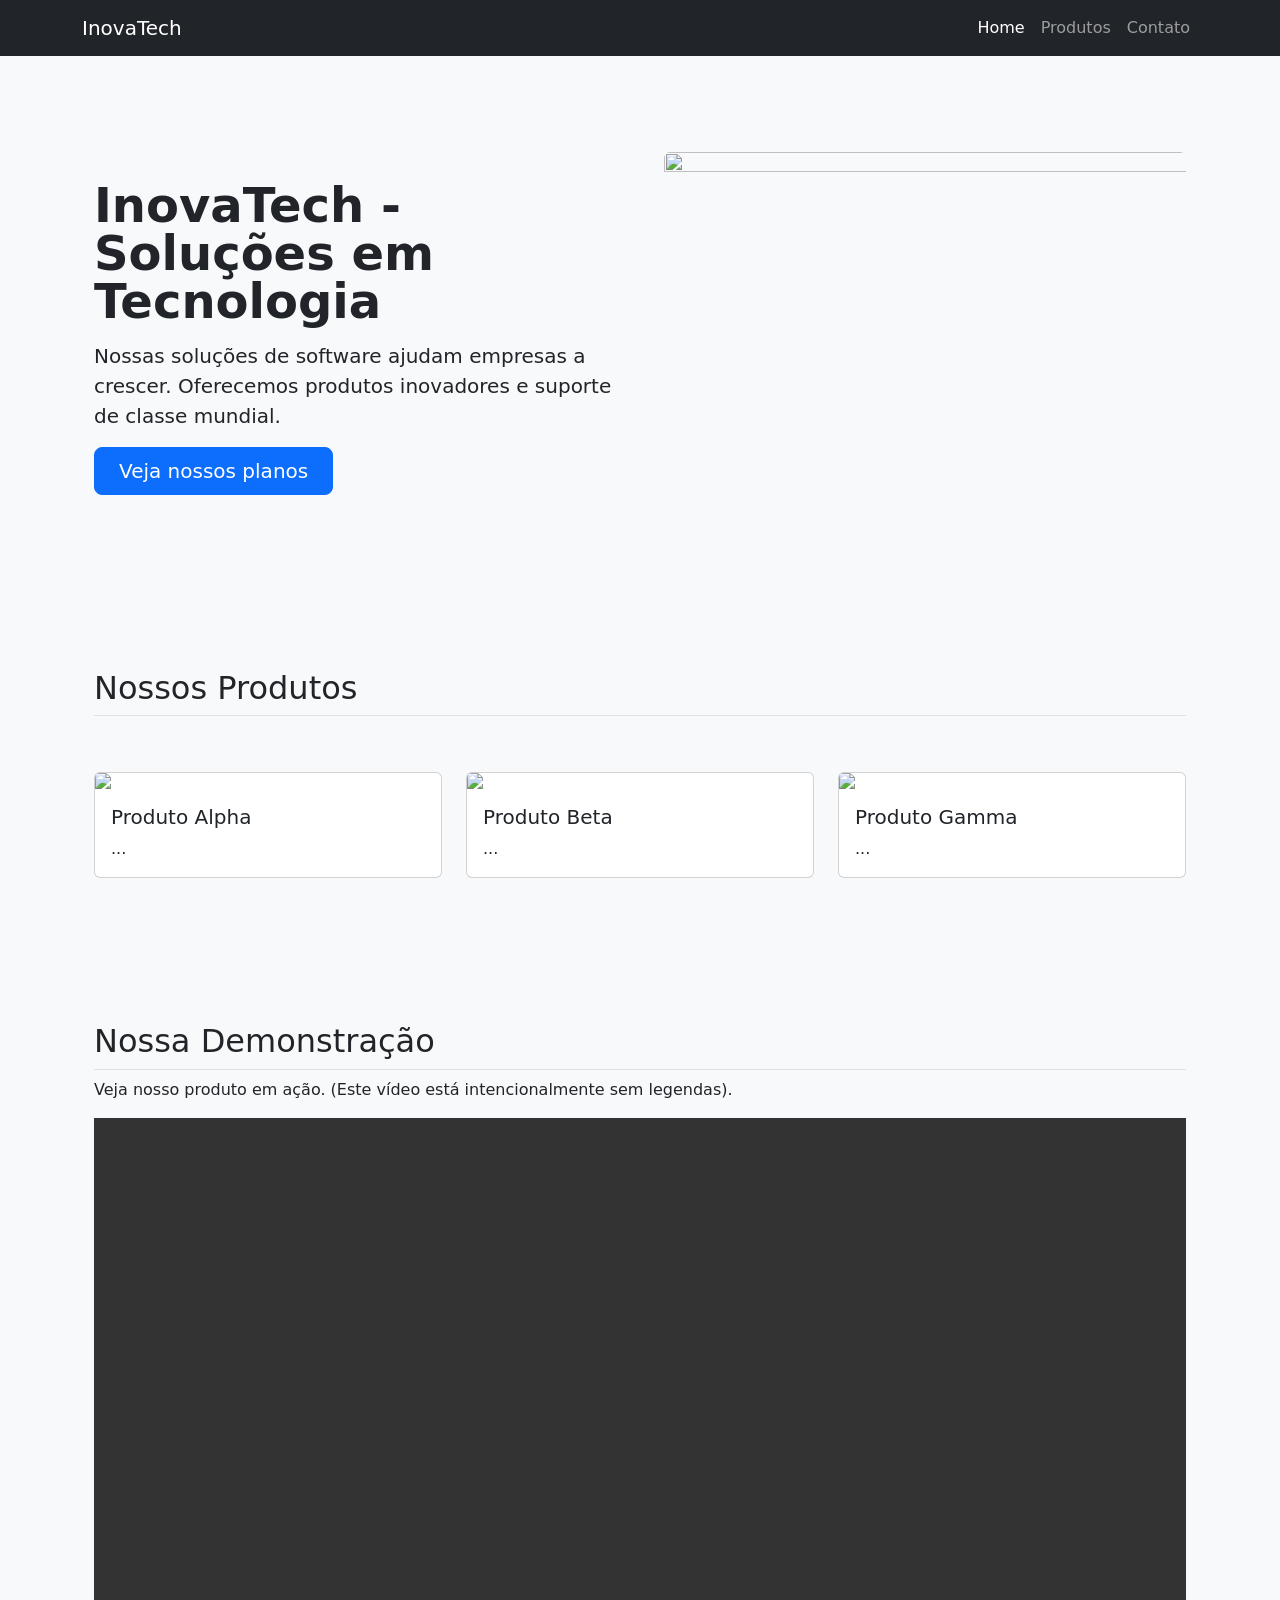
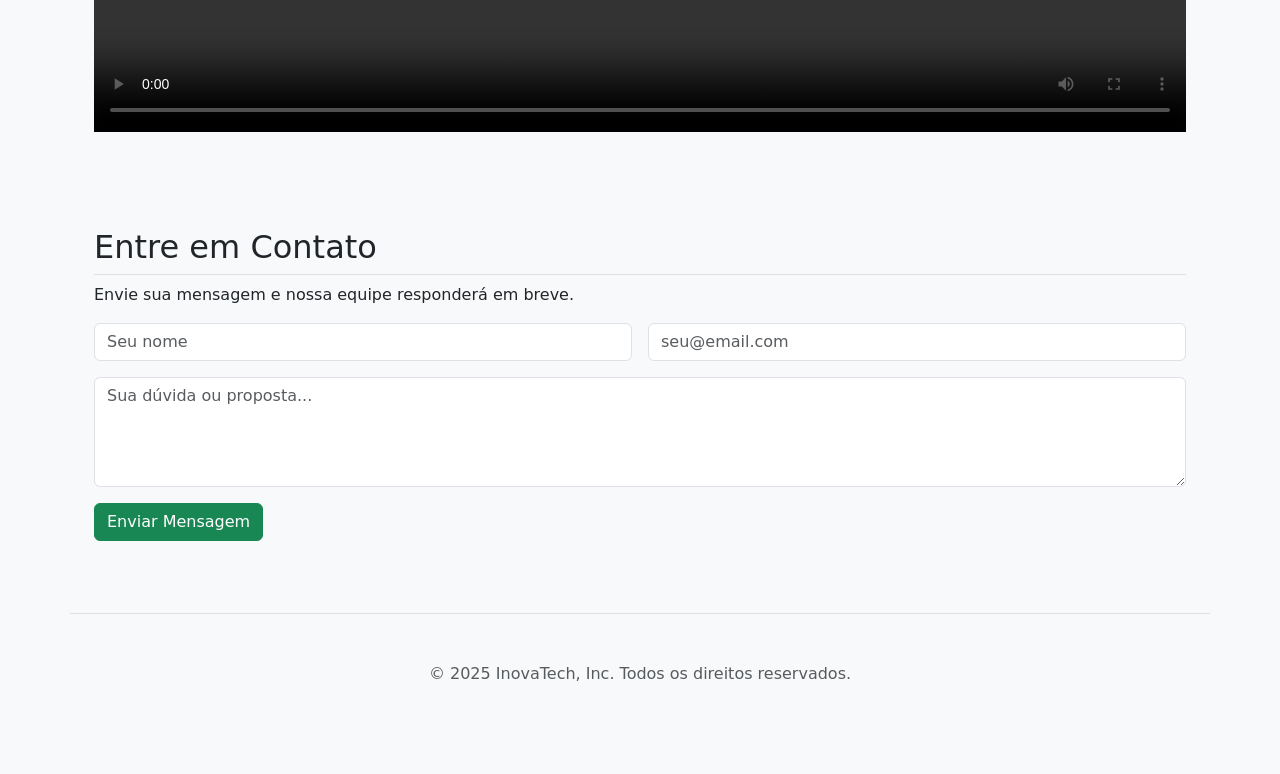
==== antes.html @ 448e654a "Protótipo do Flask com 8 perfis" ====
<!doctype html>
<html lang="pt-br">
  <head>
    <meta charset="utf-8">
    <meta name="viewport" content="width=device-width, initial-scale=1">
    <title>InovaTech - Nosso Site (QUEBRADO)</title>
    
    <link href="https://cdn.jsdelivr.net/npm/bootstrap@5.3.3/dist/css/bootstrap.min.css" rel="stylesheet" integrity="sha384-QWTKZyjpPEjISv5WaRU9OFeRpok6YctnYmDr5pNlyT2bRjXh0JMhjY6hW+ALEwIH" crossorigin="anonymous">
    
    <style>
        *:focus {
        outline: none !important; 
        }
    </style>
    
    <link rel="stylesheet" href="https://cdn.jsdelivr.net/npm/bootstrap-icons@1.11.3/font/bootstrap-icons.min.css">
  </head>
  
  <body class="bg-light">

    <nav class="navbar navbar-expand-lg navbar-dark bg-dark">
      <div class="container">
        <a class="navbar-brand" href="#">InovaTech</a>
        <button class="navbar-toggler" type="button" data-bs-toggle="collapse" data-bs-target="#navbarNav" aria-controls="navbarNav" aria-expanded="false" aria-label="Toggle navigation">
          <span class="navbar-toggler-icon"></span>
        </button>
        <div class="collapse navbar-collapse" id="navbarNav">
          <ul class="navbar-nav ms-auto">
            <li class="nav-item">
              <a class="nav-link active" aria-current="page" href="#">Home</a>
            </li>
            <li class="nav-item">
              <a class="nav-link" href="#produtos">Produtos</a>
            </li>
            <li class="nav-item">
              <a class="nav-link" href="#contato">Contato</a>
            </li>
          </ul>
        </div>
      </div>
    </nav>

    <div class="container col-xxl-8 px-4 py-5">
      <div class="row flex-lg-row-reverse align-items-center g-5 py-5">
        <div class="col-10 col-sm-8 col-lg-6">
          <img src="https://images.pexels.com/photos/1029757/pexels-photo-1029757.jpeg?auto=compress&cs=tinysrgb&w=700&h=500" class="d-block mx-lg-auto img-fluid rounded" width="700" height="500" loading="lazy">
        </div>
        <div class="col-lg-6">
          <h1 class="display-5 fw-bold lh-1 mb-3">InovaTech - Soluções em Tecnologia</h1>
          <p class="lead">Nossas soluções de software ajudam empresas a crescer. Oferecemos produtos inovadores e suporte de classe mundial.</p>
          <div class="d-grid gap-2 d-md-flex justify-content-md-start">
            <div class="btn btn-primary btn-lg px-4 me-md-2" onclick="alert('Clicado!')">Veja nossos planos</div>
          </div>
        </div>
      </div>
    </div>

    <div class="container px-4 py-5" id="produtos">
      <h2 class="pb-2 border-bottom">Nossos Produtos</h2>
      <div class="row g-4 py-5 row-cols-1 row-cols-lg-3">
        
        <div class="col">
          <div class="card h-100">
            <img src="https://images.pexels.com/photos/1602726/pexels-photo-1602726.jpeg?auto=compress&cs=tinysrgb&w=500" class="card-img-top">
            <div class="card-body"> <h5 class="card-title">Produto Alpha</h5> ... </div>
          </div>
        </div>
        
        <div class="col">
          <div class="card h-100">
            <img src="https://images.pexels.com/photos/7947999/pexels-photo-7947999.jpeg?auto=compress&cs=tinysrgb&w=500" class="card-img-top">
            <div class="card-body"> <h5 class="card-title">Produto Beta</h5> ... </div>
          </div>
        </div>
        
        <div class="col">
          <div class="card h-100">
            <img src="https://images.pexels.com/photos/3184465/pexels-photo-3184465.jpeg?auto=compress&cs=tinysrgb&w=500" class="card-img-top">
            <div class="card-body"> <h5 class="card-title">Produto Gamma</h5> ... </div>
          </div>
        </div>

      </div>
    </div>

    <div class="container px-4 py-5" id="video-demo">
      <h2 class="pb-2 border-bottom">Nossa Demonstração</h2>
      <p>Veja nosso produto em ação. (Este vídeo está intencionalmente sem legendas).</p>
      <div class="ratio ratio-16x9">
        <video controls width="100%">
          <source src="https://videos.pexels.com/video-files/3209828/3209828-sd_640_360_25fps.mp4" type="video/mp4">
          Seu navegador não suporta a tag de vídeo.
        </video>
      </div>
    </div>

    <div class="container px-4 py-5" id="contato">
      <h2 class="pb-2 border-bottom">Entre em Contato</h2>
      <p>Envie sua mensagem e nossa equipe responderá em breve.</p>
      
      <form class="row g-3">
        <div class="col-md-6">
          <input type="text" class="form-control" id="inputNome" placeholder="Seu nome">
        </div>
        <div class="col-md-6">
          <input type="email" class="form-control" id="inputEmail" placeholder="seu@email.com">
        </div>
        <div class="col-12">
          <textarea class="form-control" id="inputMensagem" rows="4" placeholder="Sua dúvida ou proposta..."></textarea>
        </div>
        <div class="col-12">
          <button type="submit" class="btn btn-success">Enviar Mensagem</button>
        </div>
      </form>
    </div>

    <footer class="container py-5 my-4 border-top">
      <p class="text-center text-muted">&copy; 2025 InovaTech, Inc. Todos os direitos reservados.</p>
    </footer>

    <script src="https://cdn.jsdelivr.net/npm/bootstrap@5.3.3/dist/js/bootstrap.bundle.min.js" integrity="sha384-YvpcrYf0tY3lHB60NNkmXc5s9fDVZLESaAA55NDzOxhy99aS4/pDb/0pGEXjM5By" crossorigin="anonymous"></script>
  </body>
</html>
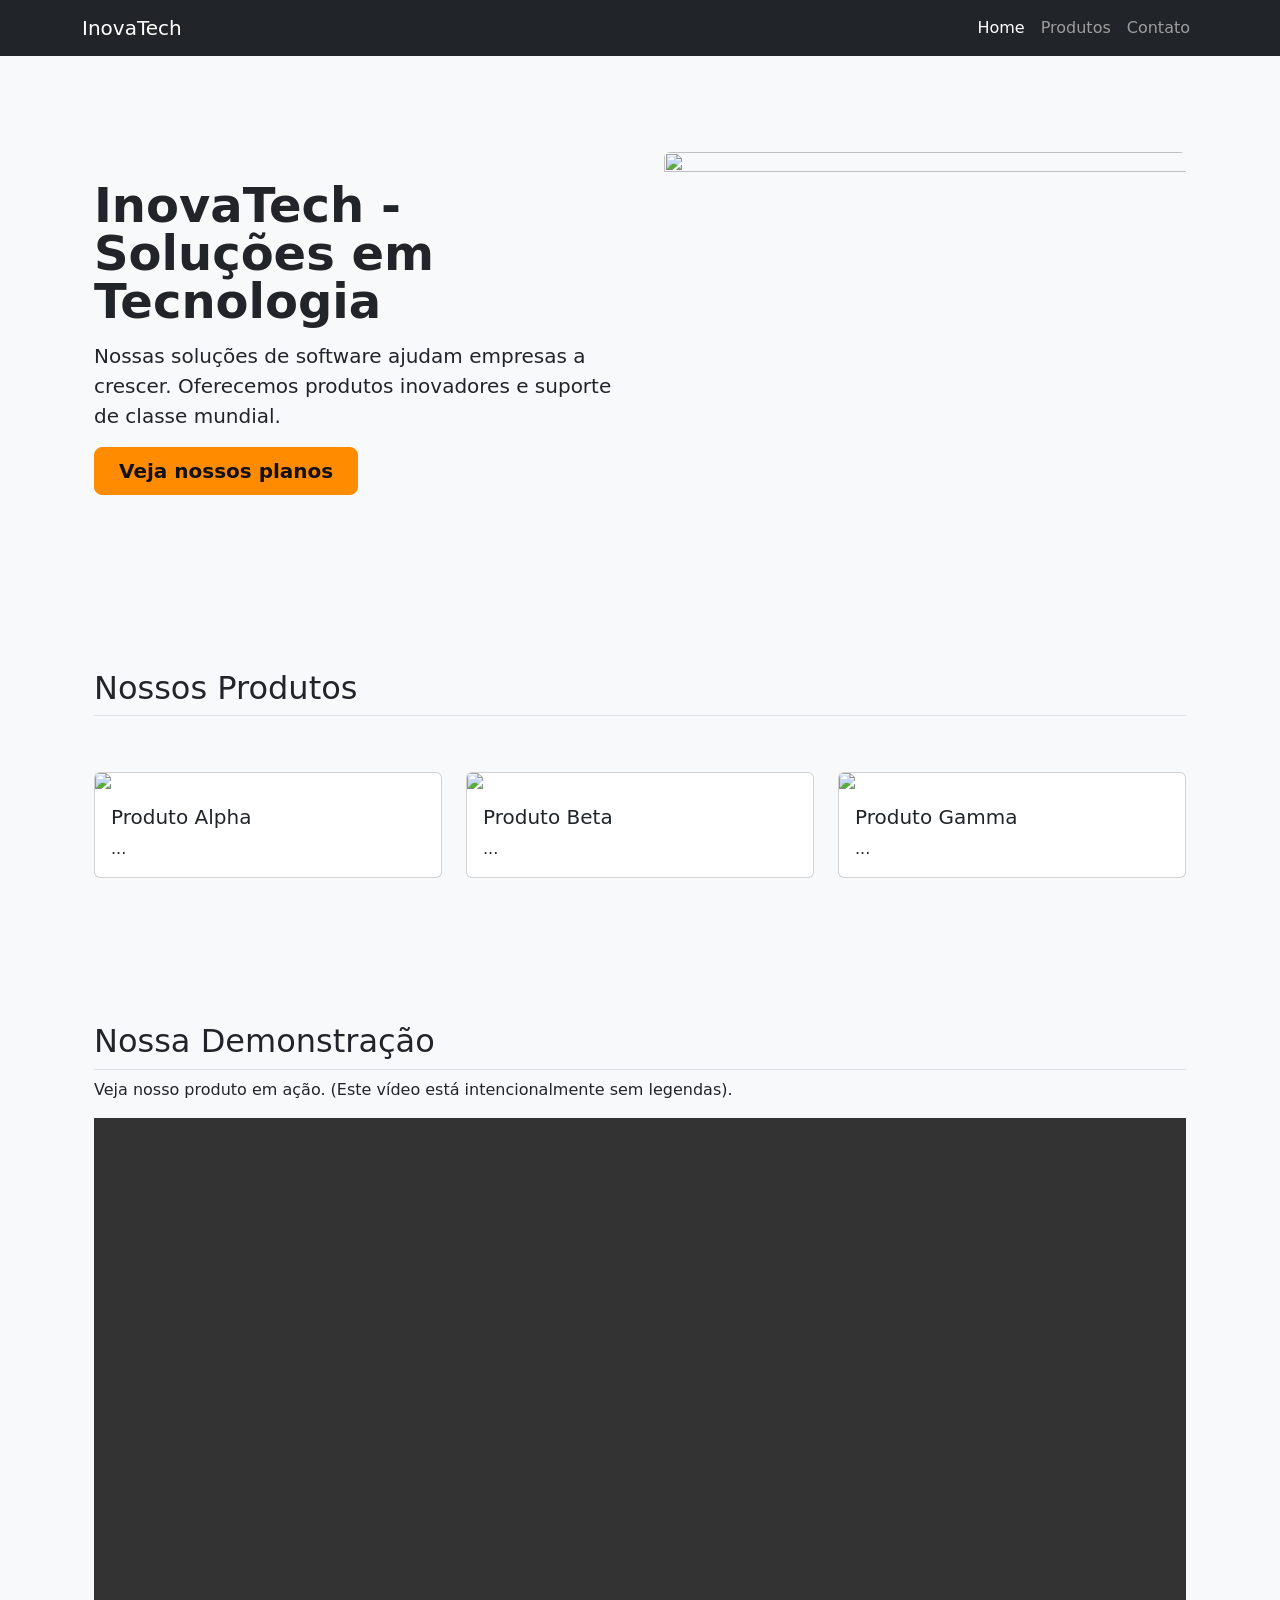
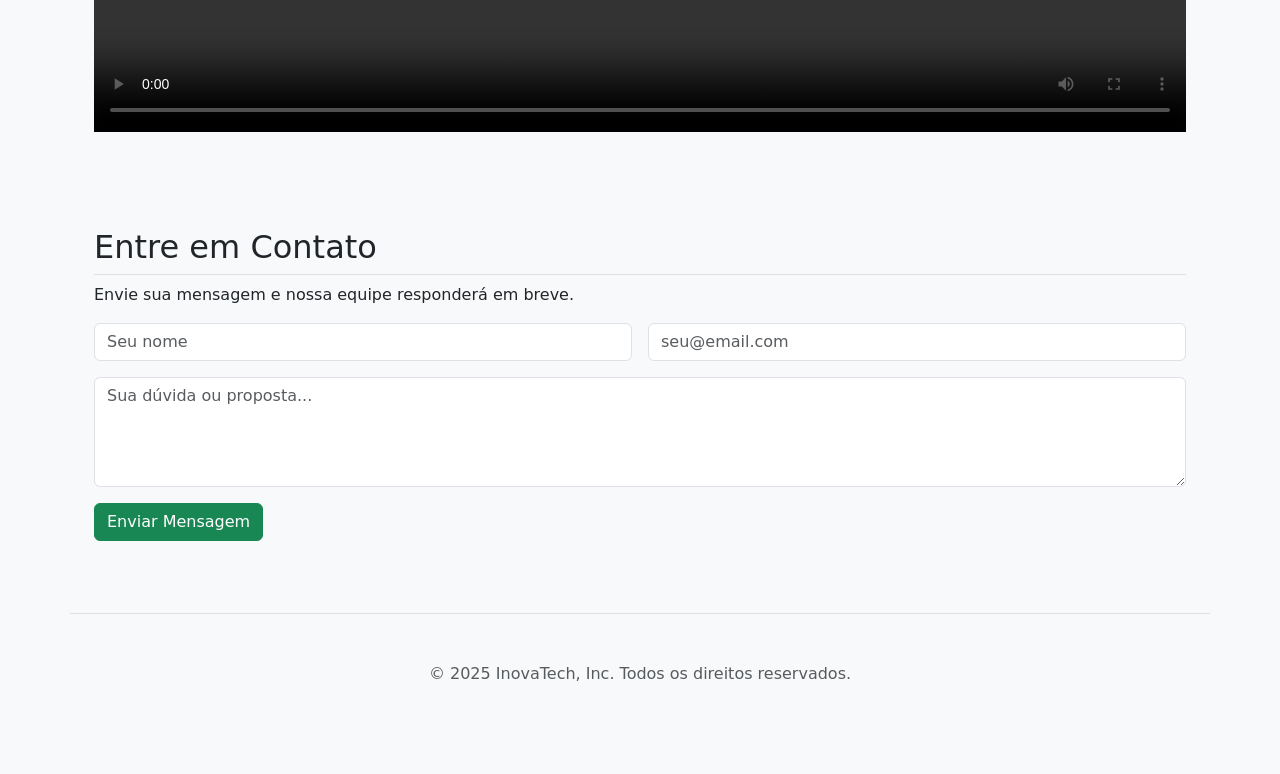
==== commit d0866150: "Algumas mudanças. Pode ter erros, estou cansado" ====
--- a/antes.html
+++ b/antes.html
@@ -10,6 +10,13 @@
     <style>
         *:focus {
         outline: none !important; 
+        }
+
+        .btn-primary {
+          background-color: #FF8C00 !important;
+          border-color: #FF8C00 !important;
+          color: #111 !important;
+          font-weight: bold;
         }
     </style>
     
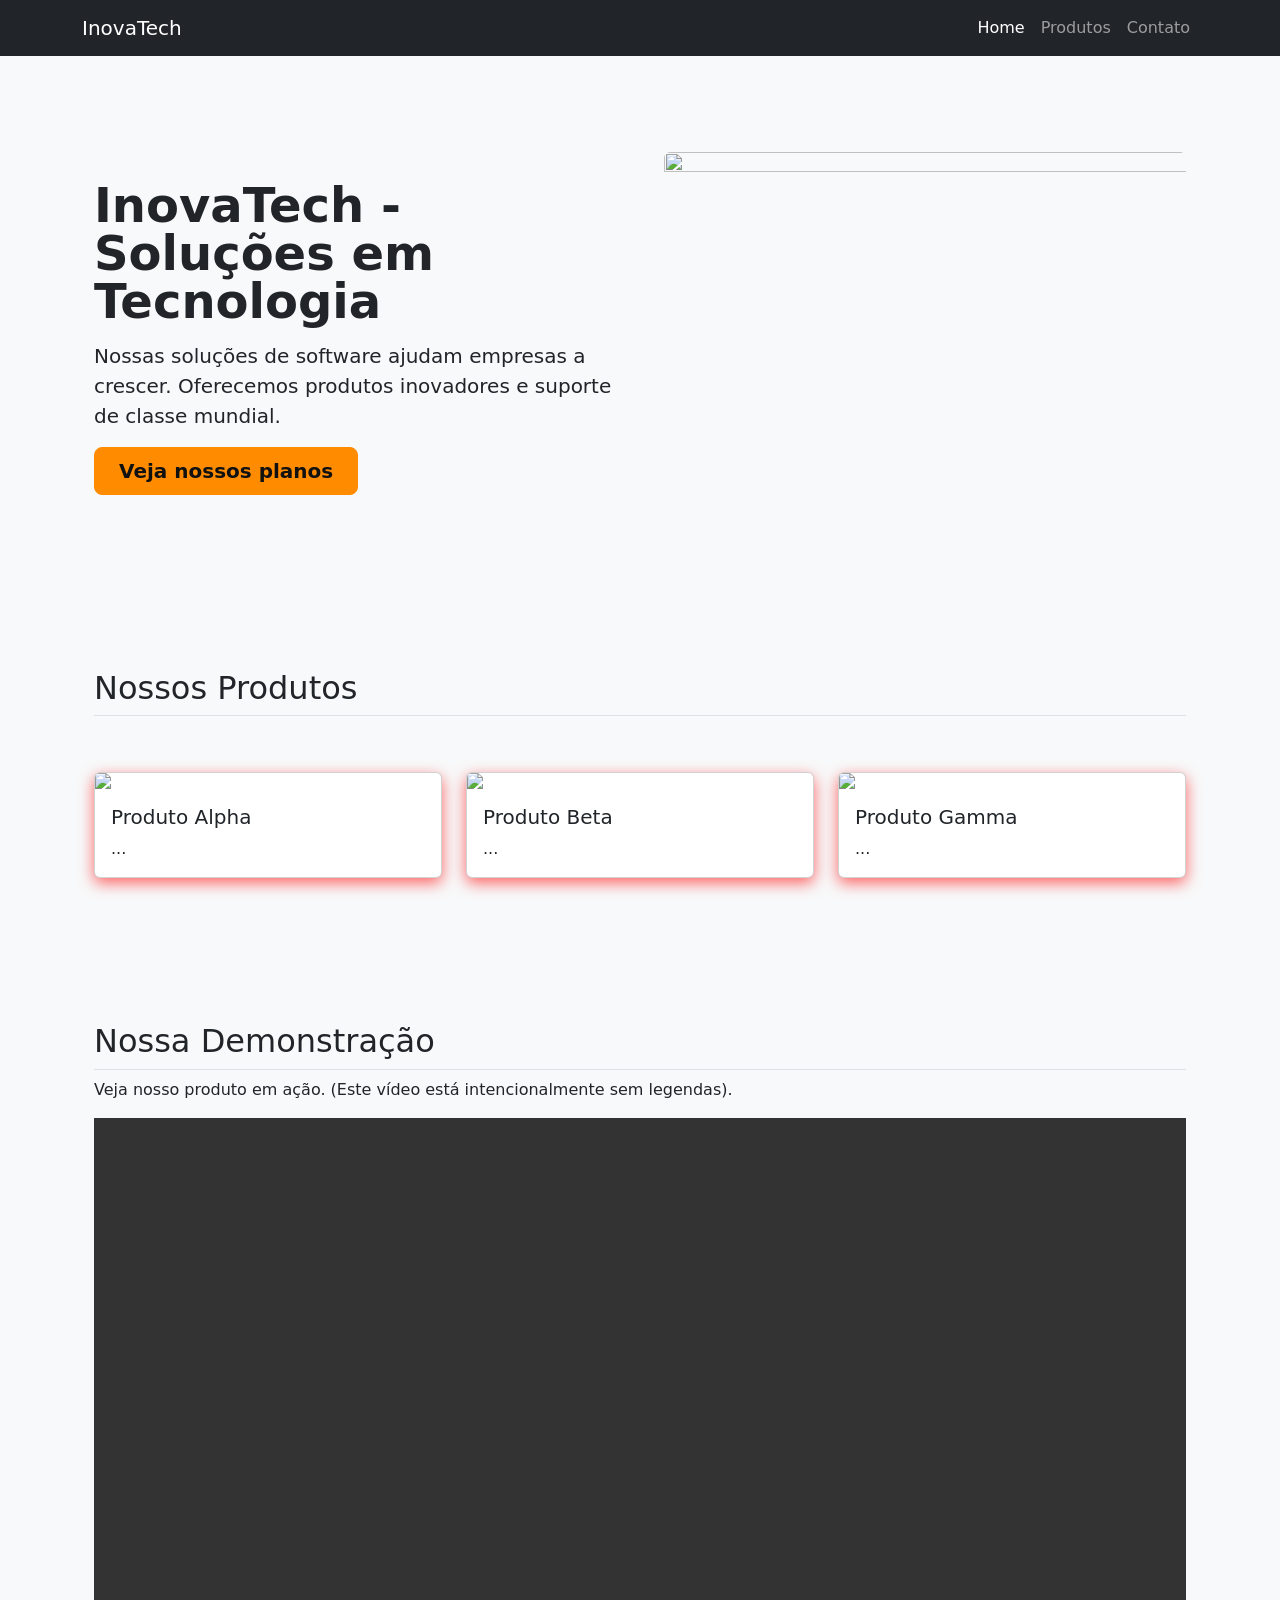
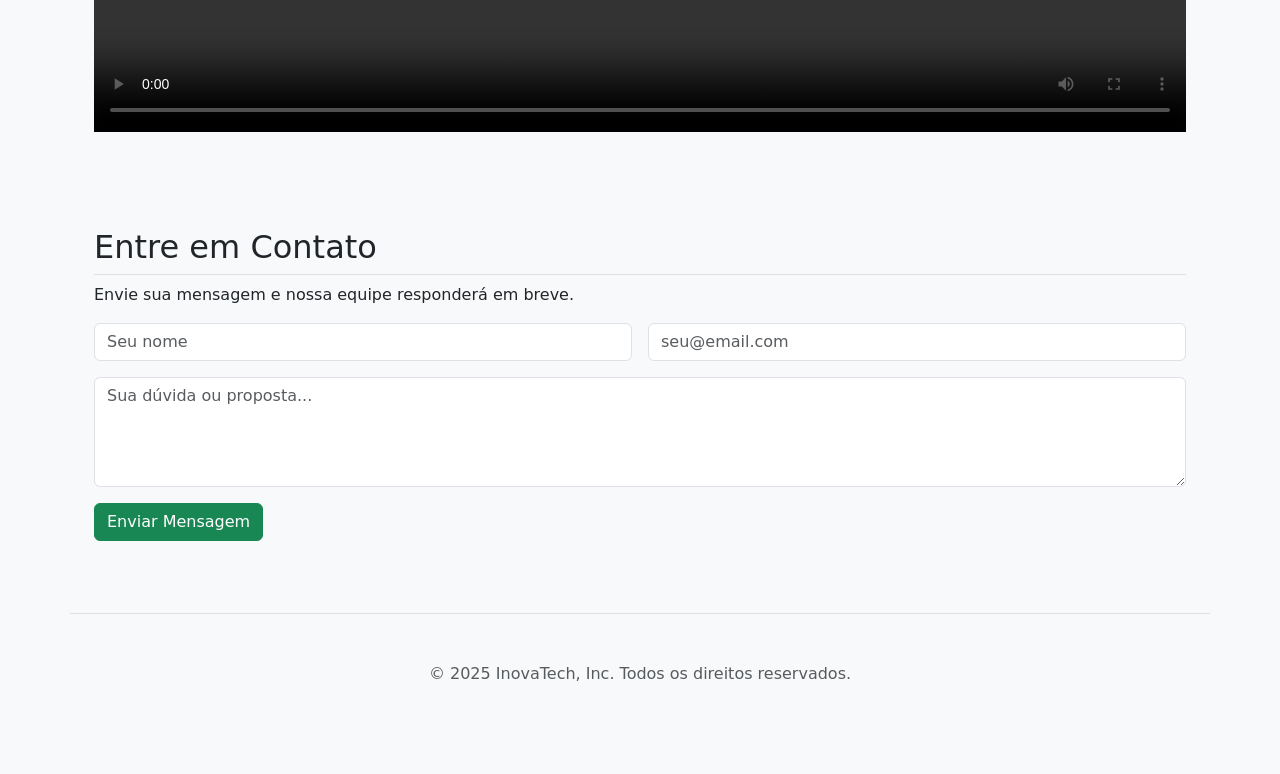
==== commit 75a083d6: "." ====
--- a/antes.html
+++ b/antes.html
@@ -8,16 +8,26 @@
     <link href="https://cdn.jsdelivr.net/npm/bootstrap@5.3.3/dist/css/bootstrap.min.css" rel="stylesheet" integrity="sha384-QWTKZyjpPEjISv5WaRU9OFeRpok6YctnYmDr5pNlyT2bRjXh0JMhjY6hW+ALEwIH" crossorigin="anonymous">
     
     <style>
+        /* ERRO DE ACESSIBILIDADE: REMOVE O FOCO DO TECLADO */
         *:focus {
         outline: none !important; 
         }
 
+        /* ESTILOS CHAMATIVOS E VIBRANTES - PROBLEMA VISUAL A SER CORRIGIDO */
+        body {
+            background-color: #007bff; /* Azul primário forte */
+        }
         .btn-primary {
-          background-color: #FF8C00 !important;
+          background-color: #FF8C00 !important; /* Laranja vibrante */
           border-color: #FF8C00 !important;
           color: #111 !important;
           font-weight: bold;
         }
+        .card {
+            /* Sombra forte e chamativa nos cards */
+            box-shadow: 0 5px 15px rgba(255, 0, 0, 0.6) !important; 
+        }
+        
     </style>
     
     <link rel="stylesheet" href="https://cdn.jsdelivr.net/npm/bootstrap-icons@1.11.3/font/bootstrap-icons.min.css">
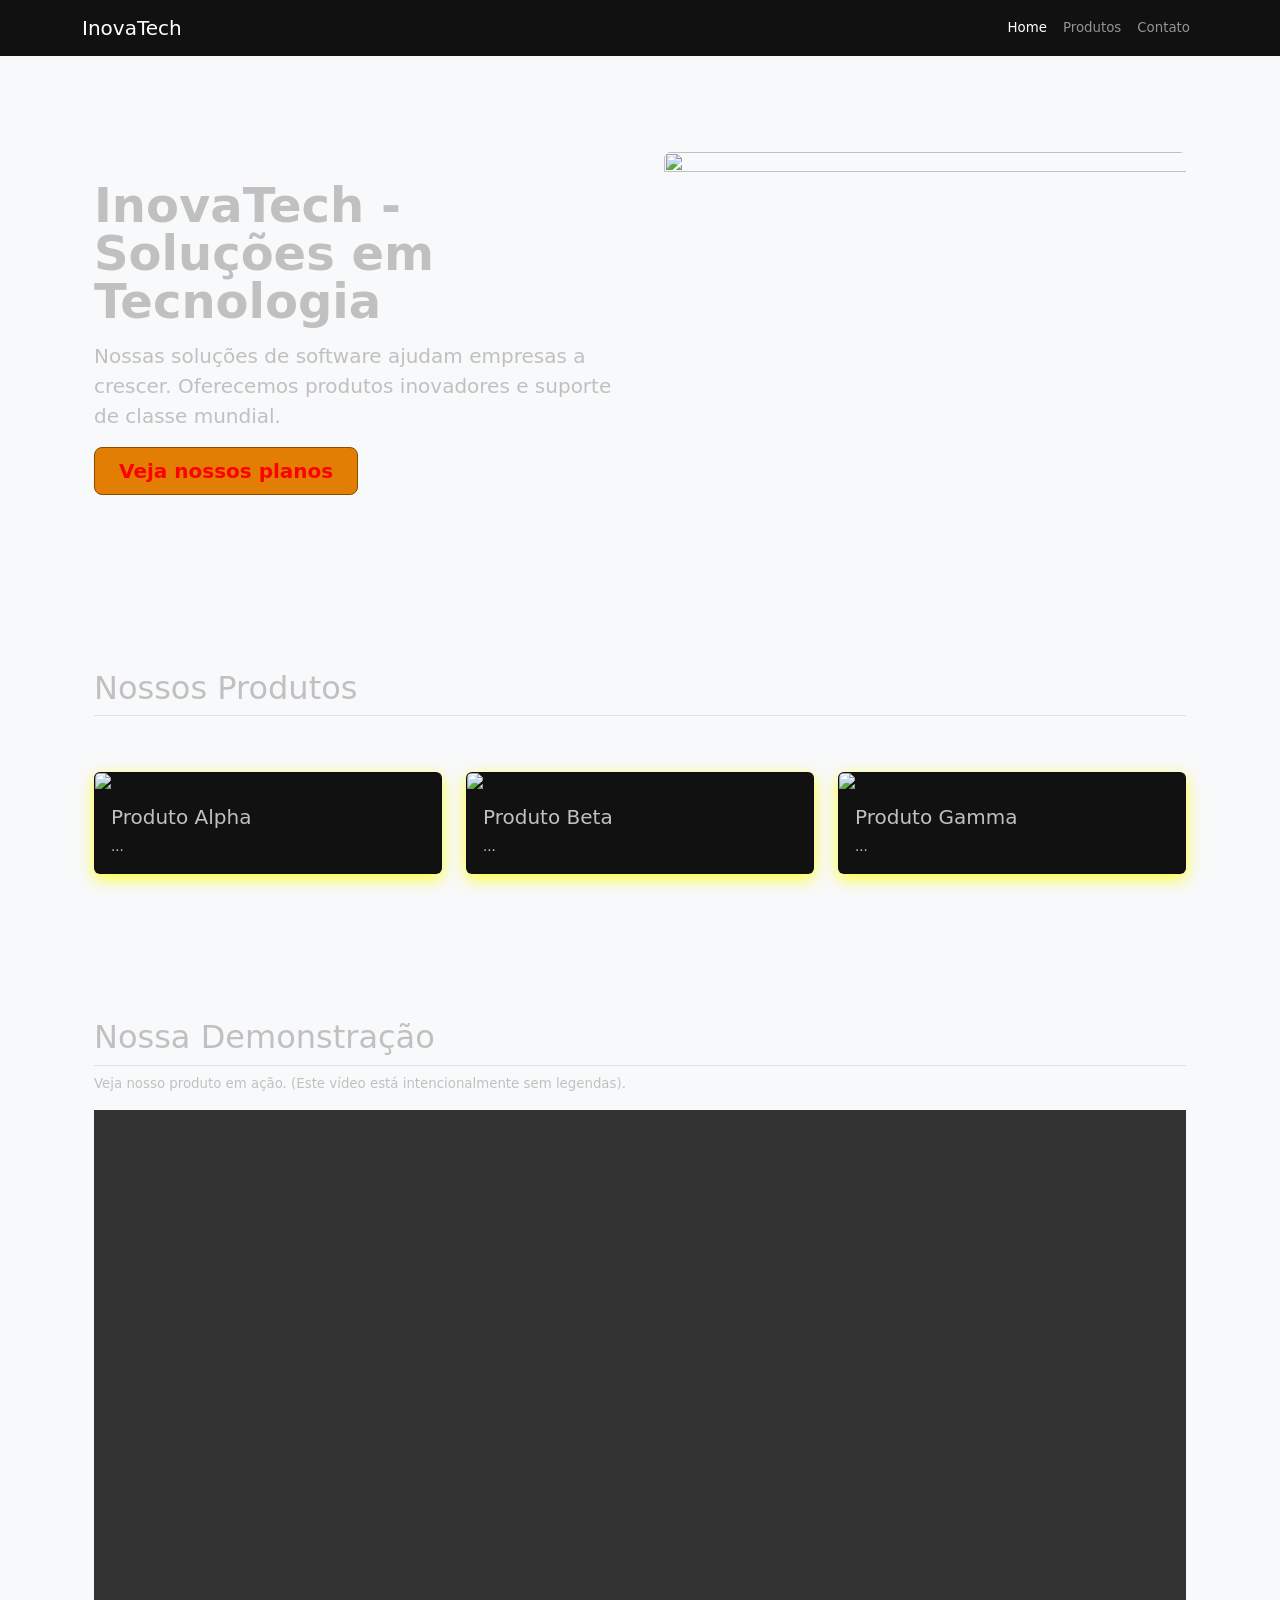
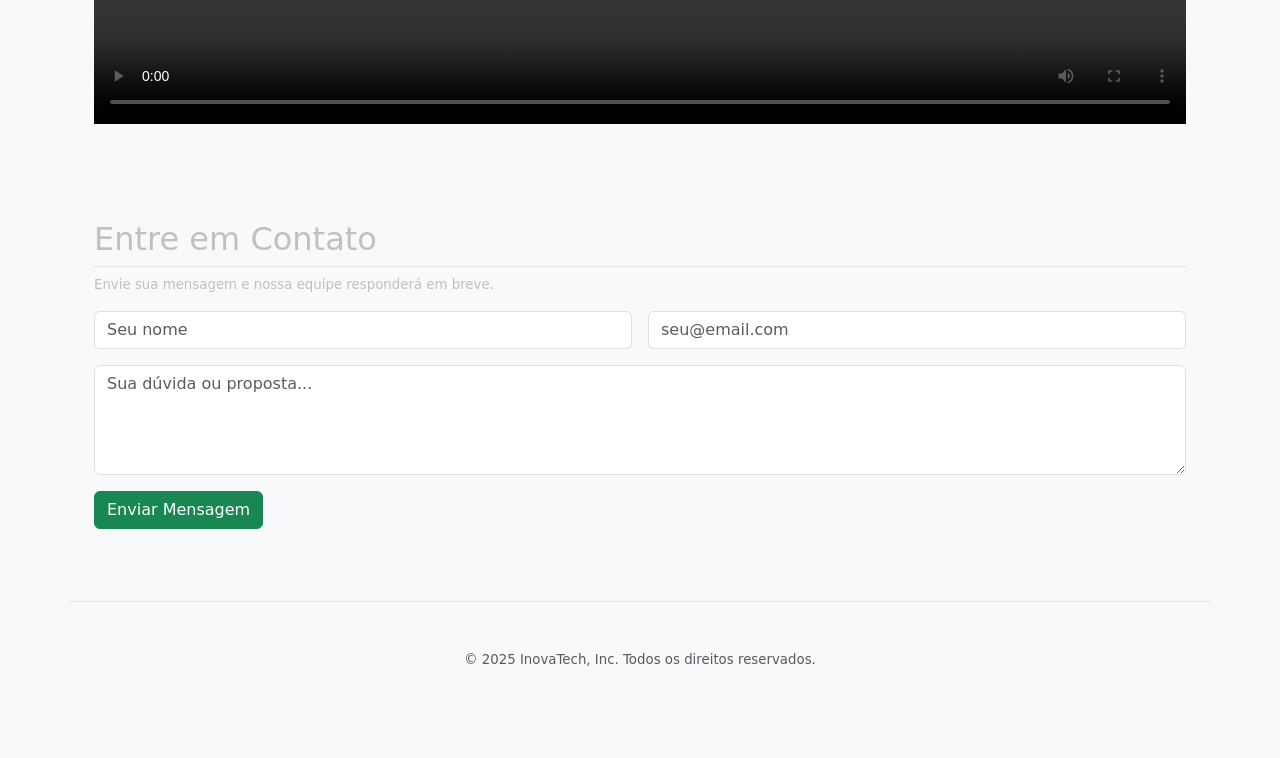
==== commit c888c7f4: "oi" ====
--- a/antes.html
+++ b/antes.html
@@ -3,29 +3,35 @@
   <head>
     <meta charset="utf-8">
     <meta name="viewport" content="width=device-width, initial-scale=1">
-    <title>InovaTech - Nosso Site (QUEBRADO)</title>
+    <title>InovaTech - O Desafio de Contraste</title>
     
-    <link href="https://cdn.jsdelivr.net/npm/bootstrap@5.3.3/dist/css/bootstrap.min.css" rel="stylesheet" integrity="sha384-QWTKZyjpPEjISv5WaRU9OFeRpok6YctnYmDr5pNlyT2bRjXh0JMhjY6hW+ALEwIH" crossorigin="anonymous">
+    <!-- CARREGA O BOOTSTRAP CORRETAMENTE -->
+    <link href="https://cdn.jsdelivr.net/npm/bootstrap@5.3.3/dist/css/bootstrap.min.css" rel="stylesheet" xintegrity="sha384-QWTKZyjpPEjISv5WaRU9OFeRpok6YctnYmDr5pNlyT2bRjXh0JMhjY6hW+ALEwIH" crossorigin="anonymous">
     
     <style>
-        /* ERRO DE ACESSIBILIDADE: REMOVE O FOCO DO TECLADO */
+        /* ERRO CRÍTICO 1: REMOVE O FOCO DO TECLADO */
         *:focus {
-        outline: none !important; 
+            outline: none !important; 
         }
 
-        /* ESTILOS CHAMATIVOS E VIBRANTES - PROBLEMA VISUAL A SER CORRIGIDO */
+        /* PROBLEMA 2: CORES VIBRANTES E BAIXO CONTRASTE */
         body {
-            background-color: #007bff; /* Azul primário forte */
+            background-color: #2E8B57; /* Verde forte (Ruim para daltônicos) */
+            color: #C0C0C0 !important; /* Texto Cinza Claro (Baixo Contraste) */
+            font-size: 10pt; /* FONTE PEQUENA */
         }
+        /* PROBLEMA 3: BOTÃO PRINCIPAL (Laranja vibrante em contraste ruim) */
         .btn-primary {
-          background-color: #FF8C00 !important; /* Laranja vibrante */
-          border-color: #FF8C00 !important;
-          color: #111 !important;
+          background-color: #e27e04 !important; /* Laranja (Vibrante) */
+          border-color: #8a4c00 !important;
+          color: #FF0000 !important; /* Texto Vermelho no Laranja (Contraste terrível) */
           font-weight: bold;
         }
+        /* PROBLEMA 4: SOMBRAS CHAMATIVAS */
         .card {
-            /* Sombra forte e chamativa nos cards */
-            box-shadow: 0 5px 15px rgba(255, 0, 0, 0.6) !important; 
+            box-shadow: 0 5px 15px rgba(255, 255, 0, 0.8) !important; /* Sombra Amarela/Vibrante */
+            background-color: #111; /* Fundo do Card Escuro */
+            color: #C0C0C0 !important; /* Texto Cinza Claro */
         }
         
     </style>
@@ -35,7 +41,7 @@
   
   <body class="bg-light">
 
-    <nav class="navbar navbar-expand-lg navbar-dark bg-dark">
+    <nav class="navbar navbar-expand-lg navbar-dark" style="background-color: #111;">
       <div class="container">
         <a class="navbar-brand" href="#">InovaTech</a>
         <button class="navbar-toggler" type="button" data-bs-toggle="collapse" data-bs-target="#navbarNav" aria-controls="navbarNav" aria-expanded="false" aria-label="Toggle navigation">
@@ -60,12 +66,14 @@
     <div class="container col-xxl-8 px-4 py-5">
       <div class="row flex-lg-row-reverse align-items-center g-5 py-5">
         <div class="col-10 col-sm-8 col-lg-6">
+          <!-- ERRO: SEM ALT-TEXT (Cegueira Total) -->
           <img src="https://images.pexels.com/photos/1029757/pexels-photo-1029757.jpeg?auto=compress&cs=tinysrgb&w=700&h=500" class="d-block mx-lg-auto img-fluid rounded" width="700" height="500" loading="lazy">
         </div>
         <div class="col-lg-6">
           <h1 class="display-5 fw-bold lh-1 mb-3">InovaTech - Soluções em Tecnologia</h1>
           <p class="lead">Nossas soluções de software ajudam empresas a crescer. Oferecemos produtos inovadores e suporte de classe mundial.</p>
           <div class="d-grid gap-2 d-md-flex justify-content-md-start">
+            <!-- ERRO: USANDO DIV COMO BOTÃO (Navegação/Leitores de Tela) -->
             <div class="btn btn-primary btn-lg px-4 me-md-2" onclick="alert('Clicado!')">Veja nossos planos</div>
           </div>
         </div>
@@ -78,6 +86,7 @@
         
         <div class="col">
           <div class="card h-100">
+            <!-- ERRO: SEM ALT-TEXT -->
             <img src="https://images.pexels.com/photos/1602726/pexels-photo-1602726.jpeg?auto=compress&cs=tinysrgb&w=500" class="card-img-top">
             <div class="card-body"> <h5 class="card-title">Produto Alpha</h5> ... </div>
           </div>
@@ -85,6 +94,7 @@
         
         <div class="col">
           <div class="card h-100">
+            <!-- ERRO: SEM ALT-TEXT -->
             <img src="https://images.pexels.com/photos/7947999/pexels-photo-7947999.jpeg?auto=compress&cs=tinysrgb&w=500" class="card-img-top">
             <div class="card-body"> <h5 class="card-title">Produto Beta</h5> ... </div>
           </div>
@@ -92,6 +102,7 @@
         
         <div class="col">
           <div class="card h-100">
+            <!-- ERRO: SEM ALT-TEXT -->
             <img src="https://images.pexels.com/photos/3184465/pexels-photo-3184465.jpeg?auto=compress&cs=tinysrgb&w=500" class="card-img-top">
             <div class="card-body"> <h5 class="card-title">Produto Gamma</h5> ... </div>
           </div>
@@ -117,12 +128,15 @@
       
       <form class="row g-3">
         <div class="col-md-6">
+          <!-- ERRO: SEM LABEL -->
           <input type="text" class="form-control" id="inputNome" placeholder="Seu nome">
         </div>
         <div class="col-md-6">
+          <!-- ERRO: SEM LABEL -->
           <input type="email" class="form-control" id="inputEmail" placeholder="seu@email.com">
         </div>
         <div class="col-12">
+          <!-- ERRO: SEM LABEL -->
           <textarea class="form-control" id="inputMensagem" rows="4" placeholder="Sua dúvida ou proposta..."></textarea>
         </div>
         <div class="col-12">
@@ -135,6 +149,6 @@
       <p class="text-center text-muted">&copy; 2025 InovaTech, Inc. Todos os direitos reservados.</p>
     </footer>
 
-    <script src="https://cdn.jsdelivr.net/npm/bootstrap@5.3.3/dist/js/bootstrap.bundle.min.js" integrity="sha384-YvpcrYf0tY3lHB60NNkmXc5s9fDVZLESaAA55NDzOxhy99aS4/pDb/0pGEXjM5By" crossorigin="anonymous"></script>
+    <script src="https://cdn.jsdelivr.net/npm/bootstrap@5.3.3/dist/js/bootstrap.bundle.min.js" xintegrity="sha384-YvpcrYf0tY3lHB60NNkmXc5s9fDVZLESaAA55NDzOxhy99aS4/pDb/0pGEXjM5By" crossorigin="anonymous"></script>
   </body>
-</html>+</html>
